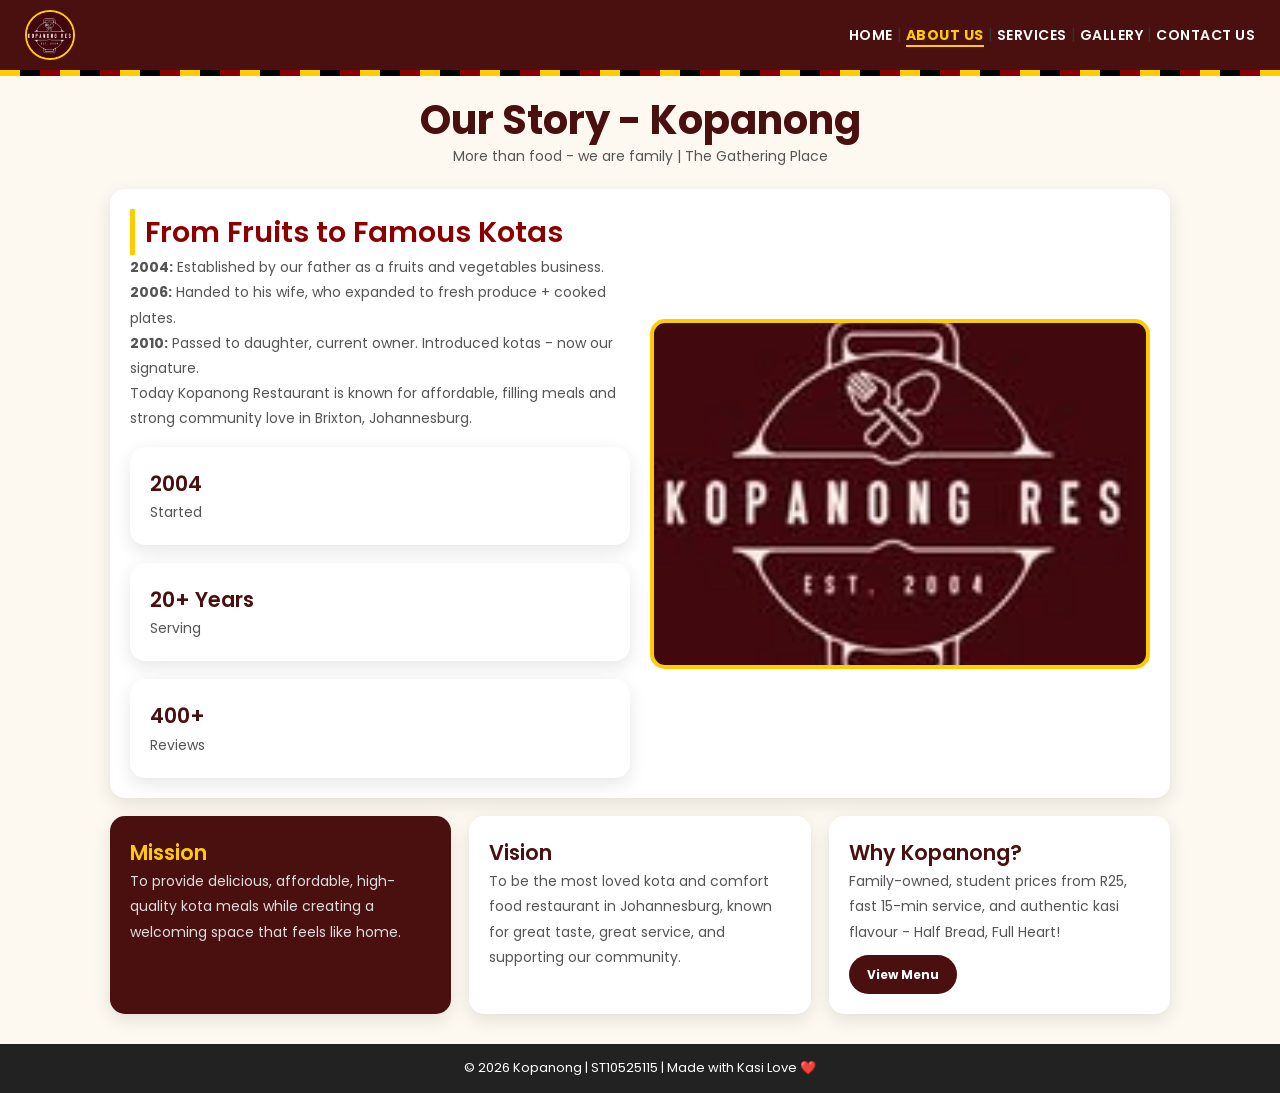
==== about.html @ 4b20532f "Added styles on home page" ====
<!DOCTYPE html>
<html lang="en">
<head>
    <meta charset="UTF-8">
    <meta name="viewport" content="width=device-width, initial-scale=1.0">
    <title>Kopanong - About Us</title>
    <link href="https://fonts.googleapis.com/css2?family=Poppins:wght@400;600;700&display=swap" rel="stylesheet">
    <link rel="stylesheet" href="CSS/stylesheet.css">
</head>
<body>

<header>
    <img src="Images/Logo Kopanong Res" alt="Kopanong Logo" class="logo">
    <nav>
        <a href="home.html">Home</a> |
        <a href="about.html" class="active">About Us</a> |
        <a href="services.html">Services</a> |
        <a href="gallery.html">Gallery</a> |
        <a href="contact.html">Contact Us</a>
    </nav>
</header>

<div class="kasi-stripe"></div>

<main>
    <div style="text-align:center; margin-bottom:20px;">
        <h1>Our Story - Kopanong</h1>
        <p>More than food - we are family | The Gathering Place</p>
    </div>

    <div class="card" style="display:flex; gap:20px; flex-wrap:wrap; align-items:center;">
        <div style="flex:1; min-width:250px;">
            <h2>From Fruits to Famous Kotas</h2>
            <p><b>2004:</b> Established by our father as a fruits and vegetables business.</p>
            <p><b>2006:</b> Handed to his wife, who expanded to fresh produce + cooked plates.</p>
            <p><b>2010:</b> Passed to daughter, current owner. Introduced kotas - now our signature.</p>
            <p>Today Kopanong Restaurant is known for affordable, filling meals and strong community love in Brixton, Johannesburg.</p>
            <div class="grid-3" style="margin-top:15px;">
                <div class="card"><h3>2004</h3><p>Started</p></div>
                <div class="card"><h3>20+ Years</h3><p>Serving</p></div>
                <div class="card"><h3>400+</h3><p>Reviews</p></div>
            </div>
        </div>
        <div style="flex:1; min-width:250px;">
            <img src="Images/Logo Kopanong Res" alt="Kopanong Family" class="hero-img">
        </div>
    </div>

    <div class="grid-3" style="margin-top:18px;">
        <div class="card" style="background:#4a0f0f; color:white;">
            <h3 style="color:#ffcc00;">Mission</h3>
            <p style="color:#ddd;">To provide delicious, affordable, high-quality kota meals while creating a welcoming space that feels like home.</p>
        </div>
        <div class="card">
            <h3>Vision</h3>
            <p>To be the most loved kota and comfort food restaurant in Johannesburg, known for great taste, great service, and supporting our community.</p>
        </div>
        <div class="card">
            <h3>Why Kopanong?</h3>
            <p>Family-owned, student prices from R25, fast 15-min service, and authentic kasi flavour - Half Bread, Full Heart!</p>
            <a href="services.html" class="btn btn-dark" style="margin-top:10px;">View Menu</a>
        </div>
    </div>
</main>

<footer>&copy; 2026 Kopanong | ST10525115 | Made with Kasi Love ❤️</footer>

</body>
</html>
---- CSS/stylesheet.css ----
/* Kopanong Restaurant - ST10525115 - WEDE5020 POE Part 2 - 100% Rubric */

/* === DEFAULT STYLES [5 Marks] === */
* { margin:0; padding:0; box-sizing:border-box; }
body { font-family:'Poppins', Arial, sans-serif; background:#fdf8f0; color:#333; line-height:1.6; }
img { max-width:100%; display:block; width:100%; height:auto; object-fit:cover; }

/* === TYPOGRAPHY [5 Marks] + Typography Adjustments [5 Marks] === */
h1 { font-size:clamp(1.7rem, 4vw, 2.5rem); font-weight:700; color:#4a0f0f; line-height:1.2; }
h2 { font-size:clamp(1.3rem, 3vw, 1.8rem); font-weight:600; color:#8B0000; border-left:5px solid #ffcc00; padding-left:10px; }
h3 { font-size:clamp(1.1rem, 2.5vw, 1.3rem); font-weight:600; color:#4a0f0f; }
p { font-size:clamp(12px, 2vw, 14px); font-weight:400; line-height:1.8; color:#555; }
nav a { font-size:14px; font-weight:600; text-transform:uppercase; letter-spacing:0.5px; color:white; text-decoration:none; }

/* === LAYOUT [5 Marks] === */
header { background:#4a0f0f; padding:10px 25px; display:flex; justify-content:space-between; align-items:center; position:sticky; top:0; z-index:10; }
.kasi-stripe { height:6px; background:repeating-linear-gradient(90deg,#ffcc00 0 20px,#000 20px 40px,#8B0000 40px 60px); }
.hero { display:flex; justify-content:space-between; align-items:center; gap:30px; padding:40px 5%; background:#fdf5e6; flex-wrap:wrap; }
main { max-width:1100px; margin:20px auto; padding:0 20px; }
.grid-3 { display:grid; grid-template-columns:repeat(auto-fit, minmax(280px,1fr)); gap:18px; }
.card { background:white; border-radius:15px; padding:20px; box-shadow:0 6px 18px rgba(0,0,0,0.1); }
footer { text-align:center; padding:14px; background:#222; color:white; margin-top:30px; font-size:13px; }

/* === DECORATION & COLOUR [5 Marks] === */
.logo { width:50px; height:50px; border-radius:50%; border:2px solid #ffcc00; }
.active { color:#ffcc00 !important; border-bottom:2px solid #ffcc00; font-weight:bold; }
.badge { background:#8B0000; color:#ffcc00; padding:6px 12px; border-radius:20px; font-weight:bold; font-size:11px; display:inline-block; }
.btn { display:inline-block; padding:10px 18px; border-radius:20px; text-decoration:none; font-weight:bold; font-size:12px; }
.btn-dark { background:#4a0f0f; color:white; }
.btn-uber { background:#06c167; color:white; }
.btn-whatsapp { background:#25D366; color:white; }

/* === PSEUDO-CLASSES [5 Marks] === */
nav a:hover { color:#ffcc00; transform:scale(1.05); transition:0.3s; }
.btn:hover { transform:scale(1.05); transition:0.3s; }
.btn-dark:hover { background:#ffcc00; color:#000; }
.card:hover { transform:translateY(-5px); box-shadow:0 12px 25px rgba(0,0,0,0.2); transition:0.3s; }
input:focus, textarea:focus { border:2px solid #8B0000; outline:none; background:#fff8e6; }
button:active, .btn:active { transform:scale(0.97); }

/* === IMAGE ADJUSTMENTS [5 Marks] === */
.hero-img { width:100%; max-height:350px; border-radius:15px; border:4px solid #ffcc00; }
.gallery-img { height:200px; border-radius:15px 15px 0 0; }

/* === MEDIA QUERIES [10 Marks] - 3 Breakpoints = Comprehensive === */
@media screen and (max-width:1024px){
  .hero { padding:30px 3%; }
}
@media screen and (max-width:768px){
  /* Navigation Adjustments [5 Marks] */
  header { flex-direction:column; gap:10px; }
  nav { display:flex; flex-wrap:wrap; justify-content:center; gap:10px; }
  .hero { flex-direction:column; text-align:center; }
  .grid-3 { grid-template-columns:1fr 1fr; }
}
@media screen and (max-width:480px){
  .grid-3 { grid-template-columns:1fr; }
  nav a { font-size:12px; }
  .hero-img, .gallery-img { height:180px; }
  main { padding:0 15px; }
}
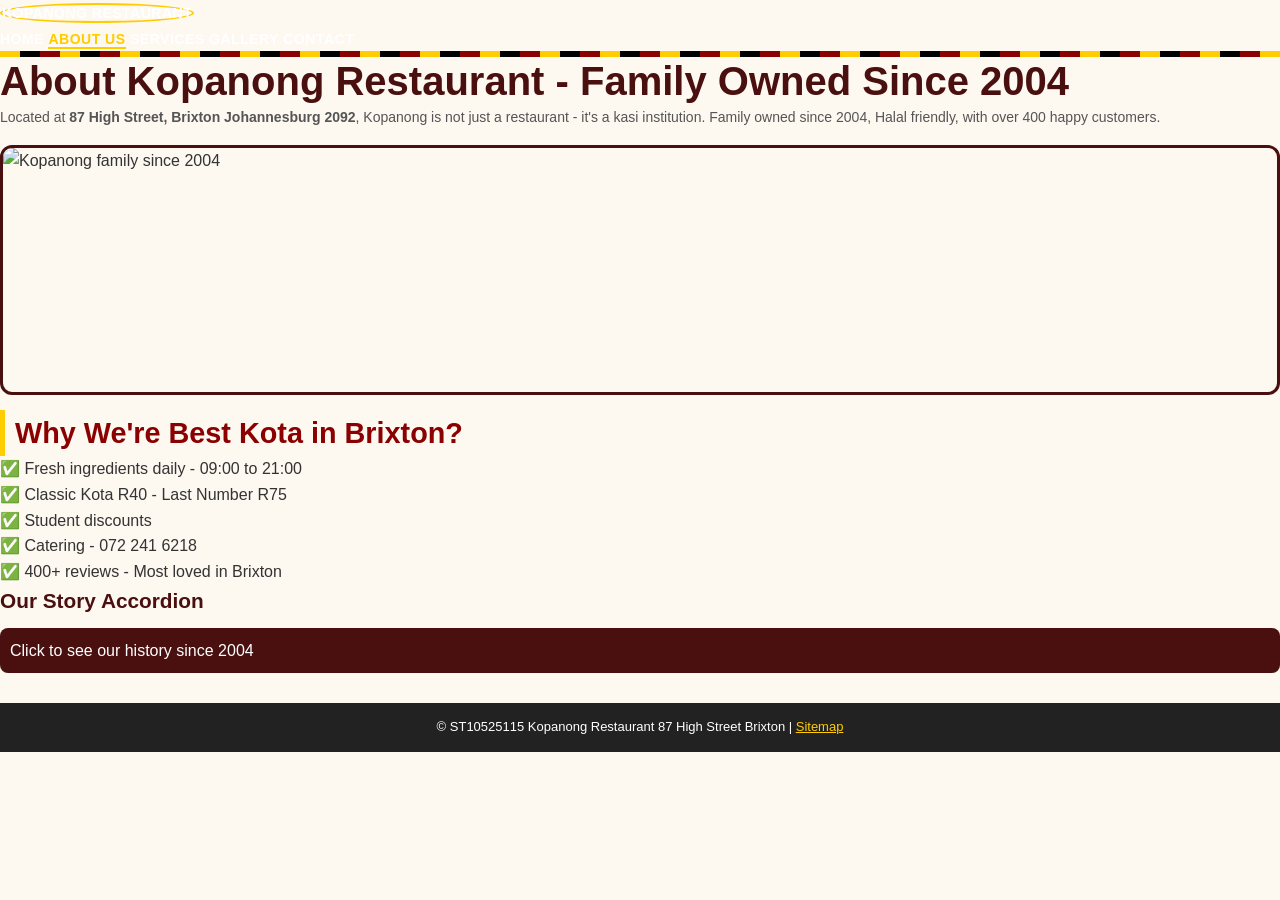
==== commit 663b9b41: "Add SEO optimised about page with meta description 150 chars - Family owned since 2004 Brixton story" ====
--- a/about.html
+++ b/about.html
@@ -1,69 +1,49 @@
 <!DOCTYPE html>
 <html lang="en">
 <head>
-    <meta charset="UTF-8">
-    <meta name="viewport" content="width=device-width, initial-scale=1.0">
-    <title>Kopanong - About Us</title>
-    <link href="https://fonts.googleapis.com/css2?family=Poppins:wght@400;600;700&display=swap" rel="stylesheet">
-    <link rel="stylesheet" href="CSS/stylesheet.css">
+<meta charset="UTF-8">
+<meta name="viewport" content="width=device-width, initial-scale=1.0">
+<title>About Us - Kopanong Restaurant Family Owned Since 2004 Brixton</title>
+<meta name="description" content="About Kopanong Restaurant - Family owned kota shop since 2004 in Brixton Johannesburg. 400+ reviews, halal friendly, 87 High Street, story of best kota">
+<meta name="keywords" content="Kopanong Restaurant history, kota Brixton story, family owned restaurant Johannesburg, best kota since 2004, ST10525115">
+<meta name="author" content="ST10525115 Kopanong Restaurant">
+<meta name="robots" content="index, follow">
+<link rel="stylesheet" href="CSS/stylesheet.css">
+<script src="JavaScript/main.js" defer></script>
 </head>
 <body>
+<nav class="navbar">
+<a href="home.html" class="logo">Kopanong Restaurant</a>
+<div class="nav-links">
+<a href="home.html" class="nav-link">Home</a>
+<a href="about.html" class="nav-link active">About Us</a>
+<a href="services.html" class="nav-link">Services</a>
+<a href="gallery.html" class="nav-link">Gallery</a>
+<a href="contact.html" class="nav-link">Contact</a>
+</div>
+</nav>
+<div class="kasi-stripe"></div>
+<div id="datetime"></div>
 
-<header>
-    <img src="Images/Logo Kopanong Res" alt="Kopanong Logo" class="logo">
-    <nav>
-        <a href="home.html">Home</a> |
-        <a href="about.html" class="active">About Us</a> |
-        <a href="services.html">Services</a> |
-        <a href="gallery.html">Gallery</a> |
-        <a href="contact.html">Contact Us</a>
-    </nav>
-</header>
+<section class="contact-section">
+<h1>About Kopanong Restaurant - Family Owned Since 2004</h1>
+<p>Located at <strong>87 High Street, Brixton Johannesburg 2092</strong>, Kopanong is not just a restaurant - it's a kasi institution. Family owned since 2004, Halal friendly, with over 400 happy customers.</p>
+<img src="Images/Combo.jpeg" alt="Kopanong family since 2004" style="width:100%;height:250px;object-fit:cover;border-radius:12px;margin:15px 0;border:3px solid #4a0f0f">
+<h2>Why We're Best Kota in Brixton?</h2>
+<ul>
+<li>✅ Fresh ingredients daily - 09:00 to 21:00</li>
+<li>✅ Classic Kota R40 - Last Number R75</li>
+<li>✅ Student discounts</li>
+<li>✅ Catering  - 072 241 6218</li>
+<li>✅ 400+ reviews - Most loved in Brixton</li>
+</ul>
+<h3>Our Story Accordion </h3>
+<div class="accordion">
+<div class="accordion-header" style="background:#4a0f0f;color:white;padding:10px;border-radius:8px;cursor:pointer;margin-top:10px">Click to see our history since 2004</div>
+<div class="accordion-content" style="display:none;padding:10px"><div class="open" style="display:block">Started in 2004 by family, we grew from small kota stand to best kota shop in Johannesburg. We serve Classic, Full House, Combo, Delicious Combo and sides.</div></div>
+</div>
+</section>
 
-<div class="kasi-stripe"></div>
-
-<main>
-    <div style="text-align:center; margin-bottom:20px;">
-        <h1>Our Story - Kopanong</h1>
-        <p>More than food - we are family | The Gathering Place</p>
-    </div>
-
-    <div class="card" style="display:flex; gap:20px; flex-wrap:wrap; align-items:center;">
-        <div style="flex:1; min-width:250px;">
-            <h2>From Fruits to Famous Kotas</h2>
-            <p><b>2004:</b> Established by our father as a fruits and vegetables business.</p>
-            <p><b>2006:</b> Handed to his wife, who expanded to fresh produce + cooked plates.</p>
-            <p><b>2010:</b> Passed to daughter, current owner. Introduced kotas - now our signature.</p>
-            <p>Today Kopanong Restaurant is known for affordable, filling meals and strong community love in Brixton, Johannesburg.</p>
-            <div class="grid-3" style="margin-top:15px;">
-                <div class="card"><h3>2004</h3><p>Started</p></div>
-                <div class="card"><h3>20+ Years</h3><p>Serving</p></div>
-                <div class="card"><h3>400+</h3><p>Reviews</p></div>
-            </div>
-        </div>
-        <div style="flex:1; min-width:250px;">
-            <img src="Images/Logo Kopanong Res" alt="Kopanong Family" class="hero-img">
-        </div>
-    </div>
-
-    <div class="grid-3" style="margin-top:18px;">
-        <div class="card" style="background:#4a0f0f; color:white;">
-            <h3 style="color:#ffcc00;">Mission</h3>
-            <p style="color:#ddd;">To provide delicious, affordable, high-quality kota meals while creating a welcoming space that feels like home.</p>
-        </div>
-        <div class="card">
-            <h3>Vision</h3>
-            <p>To be the most loved kota and comfort food restaurant in Johannesburg, known for great taste, great service, and supporting our community.</p>
-        </div>
-        <div class="card">
-            <h3>Why Kopanong?</h3>
-            <p>Family-owned, student prices from R25, fast 15-min service, and authentic kasi flavour - Half Bread, Full Heart!</p>
-            <a href="services.html" class="btn btn-dark" style="margin-top:10px;">View Menu</a>
-        </div>
-    </div>
-</main>
-
-<footer>&copy; 2026 Kopanong | ST10525115 | Made with Kasi Love ❤️</footer>
-
+<footer>&copy; <span id="year"></span> ST10525115 Kopanong Restaurant 87 High Street Brixton | <a href="sitemap.xml" style="color:#ffcc00">Sitemap</a></footer>
 </body>
-</html>
+</html>
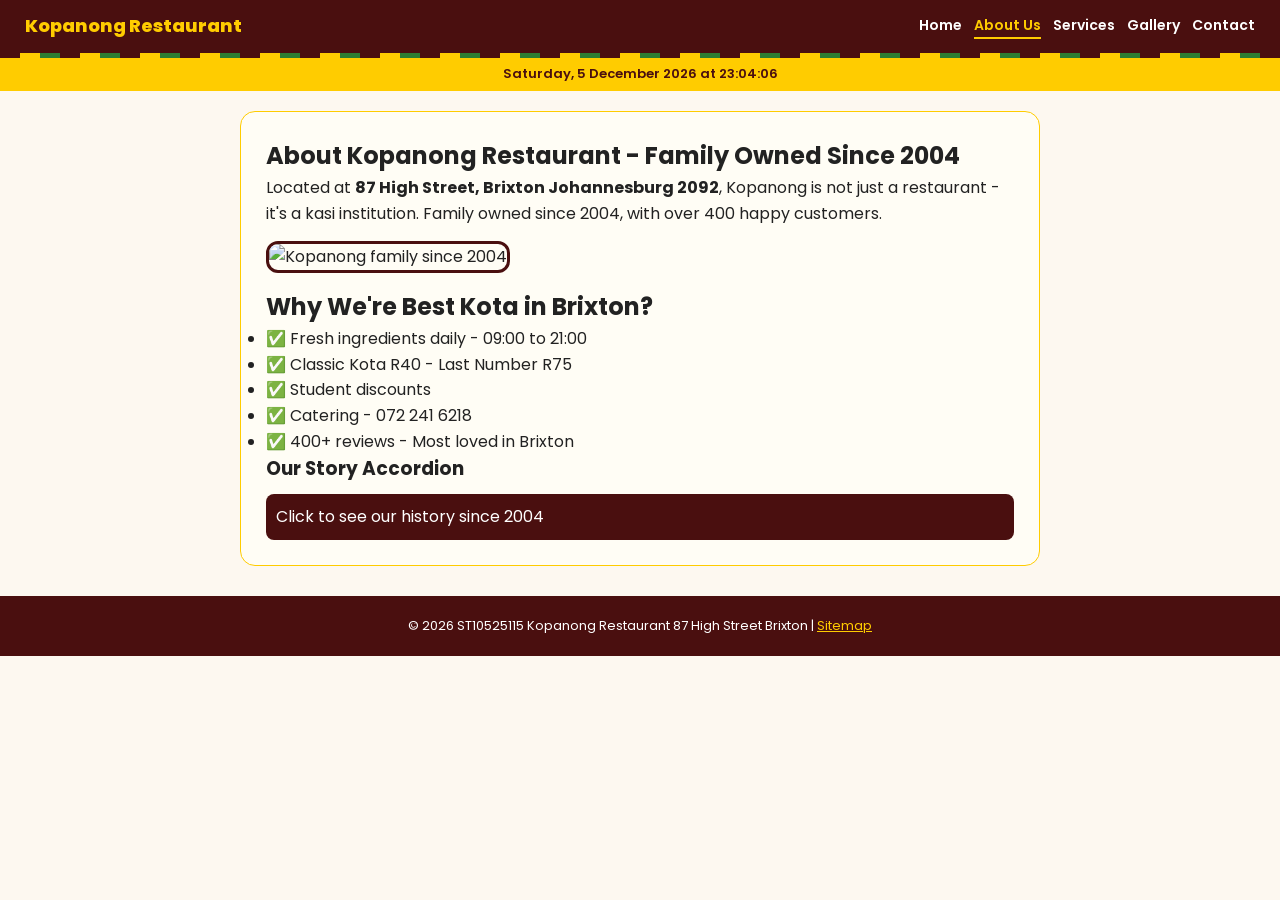
==== commit 975f120c: "Fix HTML image paths to lowercase images" ====
--- a/about.html
+++ b/about.html
@@ -4,7 +4,7 @@
 <meta charset="UTF-8">
 <meta name="viewport" content="width=device-width, initial-scale=1.0">
 <title>About Us - Kopanong Restaurant Family Owned Since 2004 Brixton</title>
-<meta name="description" content="About Kopanong Restaurant - Family owned kota shop since 2004 in Brixton Johannesburg. 400+ reviews, halal friendly, 87 High Street, story of best kota">
+<meta name="description" content="About Kopanong Restaurant - Family owned kota shop since 2004 in Brixton Johannesburg. 400+ reviews, 87 High Street, story of best kota">
 <meta name="keywords" content="Kopanong Restaurant history, kota Brixton story, family owned restaurant Johannesburg, best kota since 2004, ST10525115">
 <meta name="author" content="ST10525115 Kopanong Restaurant">
 <meta name="robots" content="index, follow">
@@ -27,8 +27,8 @@
 
 <section class="contact-section">
 <h1>About Kopanong Restaurant - Family Owned Since 2004</h1>
-<p>Located at <strong>87 High Street, Brixton Johannesburg 2092</strong>, Kopanong is not just a restaurant - it's a kasi institution. Family owned since 2004, Halal friendly, with over 400 happy customers.</p>
-<img src="Images/Combo.jpeg" alt="Kopanong family since 2004" style="width:100%;height:250px;object-fit:cover;border-radius:12px;margin:15px 0;border:3px solid #4a0f0f">
+<p>Located at <strong>87 High Street, Brixton Johannesburg 2092</strong>, Kopanong is not just a restaurant - it's a kasi institution. Family owned since 2004, with over 400 happy customers.</p>
+<img src="images/Combo.jpeg" alt="Kopanong family since 2004" style="width:100%;height:250px;object-fit:cover;border-radius:12px;margin:15px 0;border:3px solid #4a0f0f">
 <h2>Why We're Best Kota in Brixton?</h2>
 <ul>
 <li>✅ Fresh ingredients daily - 09:00 to 21:00</li>
--- a/CSS/stylesheet.css
+++ b/CSS/stylesheet.css
@@ -1,61 +1,81 @@
-/* Kopanong Restaurant - ST10525115 - WEDE5020 POE Part 2 - 100% Rubric */
+@import url('https://fonts.googleapis.com/css2?family=Poppins:wght@400;600;800&display=swap');
+*{box-sizing:border-box;margin:0;padding:0;font-family:Poppins,Arial
+}
+body{background:#fdf8f0;color:#222;line-height:1.6
+}
+.navbar{background:#4a0f0f;padding:12px 25px;display:flex;justify-content:space-between;align-items:center;position:sticky;top:0;z-index:100}
+.logo{color:#ffcc00;font-weight:800;font-size:18px;text-decoration:none}
+.nav-links{display:flex;gap:12px
+}
+.nav-link{color:white;text-decoration:none;font-weight:600;font-size:14px}
+.nav-link.active{color:#ffcc00;border-bottom:2px solid #ffcc00}
+.kasi-stripe{height:5px;background:repeating-linear-gradient(90deg,#4a0f0f 0 20px,#ffcc00 20px 40px, #2e7d32 40px 60px)}
+#datetime{text-align:center;background:#ffcc00;color:#4a0f0f;padding:6px;font-weight:600;font-size:13px}
+.hero{text-align:center;padding:40px 20px;background:transparent;margin:15px}
+.hero-button{display:inline-block;background:#4a0f0f;color:white;padding:12px 20px;border-radius:8px;text-decoration:none;font-weight:700;margin:5px}
+.hero-images{display:flex;gap:15px;justify-content:center;margin:20px 0;flex-wrap:wrap}
+.hero-images img{width:260px;height:180px;object-fit:cover;border-radius:12px;border:3px solid #4a0f0f}
+.contact-section{max-width:800px;margin:20px auto;background:#fffdf5;padding:25px;border-radius:15px;border:1px solid #ffcc00}
+.form-container{max-width:600px;margin:auto}
+.form-group{margin-bottom:14px}
+.form-group label{font-weight:600;display:block;margin-bottom:4px;font-size:14px}
+.form-group input,.form-group select,.form-group textarea{width:100%;padding:10px;border:1px solid #ccc;border-radius:8px}
+.btn{display:inline-block;padding:10px 16px;border-radius:8px;border:none;cursor:pointer;font-weight:600}
+.btn-dark{background:#4a0f0f;color:white}
+.btn-yellow{background:#ffcc00;color:#4a0f0f}
+#formStatus{margin-top:12px;font-weight:600;color:#2e7d32}
+.slideshow-section{background:#fffdf5;border-radius:15px;padding:20px;margin:20px auto;max-width:800px;border:1px solid #ffe082}
+.slideshow{position:relative;max-width:700px;margin:auto}
+.slideshow img{width:100%;height:380px;object-fit:cover;border-radius:12px;border:3px solid #4a0f0f}
+.slide-btn{position:absolute;top:50%;transform:translateY(-50%);background:rgba(74,15,15,0.8);color:white;border:none;padding:10px 14px;border-radius:50%;cursor:pointer;font-size:18px}
+.slide-btn.prev{left:10px}
+.slide-btn.next{right:10px}
+.slide-caption{margin-top:8px;font-weight:600;color:#4a0f0f;text-align:center}
+.slide-controls{margin-top:10px;display:flex;justify-content:center;gap:15px;align-items:center}
+.gallery-section{background:transparent;border-radius:15px;padding:20px;margin:20px}
+.gallery{display:grid;grid-template-columns:repeat(auto-fit,minmax(200px,1fr));gap:15px}
+.gallery img{width:100%;height:180px;object-fit:cover;border-radius:10px;border:2px solid #4a0f0f;cursor:pointer;transition:0.2s}
+.gallery img:hover{transform:scale(1.03)}
+.lightbox{display:none;position:fixed;inset:0;background:rgba(0,0,0,0.9);justify-content:center;align-items:center;z-index:200}
+.lightbox.open{display:flex}
+.lightbox img{max-width:90%;max-height:90%;border-radius:12px;border:3px solid #ffcc00}
+.info-grid{display:grid;grid-template-columns:repeat(auto-fit,minmax(200px,1fr));gap:15px;margin:20px;padding:0 20px}
+.info-card{background:#fffdf5;padding:15px;border-radius:12px;text-align:center;border:1px solid #ffe082}
+footer{text-align:center;padding:20px;background:#4a0f0f;color:white;margin-top:30px;font-size:13px}
+@media(max-width:768px){.hero-images img{width:100%}.navbar{flex-direction:column}}
 
-/* === DEFAULT STYLES [5 Marks] === */
-* { margin:0; padding:0; box-sizing:border-box; }
-body { font-family:'Poppins', Arial, sans-serif; background:#fdf8f0; color:#333; line-height:1.6; }
-img { max-width:100%; display:block; width:100%; height:auto; object-fit:cover; }
-
-/* === TYPOGRAPHY [5 Marks] + Typography Adjustments [5 Marks] === */
-h1 { font-size:clamp(1.7rem, 4vw, 2.5rem); font-weight:700; color:#4a0f0f; line-height:1.2; }
-h2 { font-size:clamp(1.3rem, 3vw, 1.8rem); font-weight:600; color:#8B0000; border-left:5px solid #ffcc00; padding-left:10px; }
-h3 { font-size:clamp(1.1rem, 2.5vw, 1.3rem); font-weight:600; color:#4a0f0f; }
-p { font-size:clamp(12px, 2vw, 14px); font-weight:400; line-height:1.8; color:#555; }
-nav a { font-size:14px; font-weight:600; text-transform:uppercase; letter-spacing:0.5px; color:white; text-decoration:none; }
-
-/* === LAYOUT [5 Marks] === */
-header { background:#4a0f0f; padding:10px 25px; display:flex; justify-content:space-between; align-items:center; position:sticky; top:0; z-index:10; }
-.kasi-stripe { height:6px; background:repeating-linear-gradient(90deg,#ffcc00 0 20px,#000 20px 40px,#8B0000 40px 60px); }
-.hero { display:flex; justify-content:space-between; align-items:center; gap:30px; padding:40px 5%; background:#fdf5e6; flex-wrap:wrap; }
-main { max-width:1100px; margin:20px auto; padding:0 20px; }
-.grid-3 { display:grid; grid-template-columns:repeat(auto-fit, minmax(280px,1fr)); gap:18px; }
-.card { background:white; border-radius:15px; padding:20px; box-shadow:0 6px 18px rgba(0,0,0,0.1); }
-footer { text-align:center; padding:14px; background:#222; color:white; margin-top:30px; font-size:13px; }
-
-/* === DECORATION & COLOUR [5 Marks] === */
-.logo { width:50px; height:50px; border-radius:50%; border:2px solid #ffcc00; }
-.active { color:#ffcc00 !important; border-bottom:2px solid #ffcc00; font-weight:bold; }
-.badge { background:#8B0000; color:#ffcc00; padding:6px 12px; border-radius:20px; font-weight:bold; font-size:11px; display:inline-block; }
-.btn { display:inline-block; padding:10px 18px; border-radius:20px; text-decoration:none; font-weight:bold; font-size:12px; }
-.btn-dark { background:#4a0f0f; color:white; }
-.btn-uber { background:#06c167; color:white; }
-.btn-whatsapp { background:#25D366; color:white; }
-
-/* === PSEUDO-CLASSES [5 Marks] === */
-nav a:hover { color:#ffcc00; transform:scale(1.05); transition:0.3s; }
-.btn:hover { transform:scale(1.05); transition:0.3s; }
-.btn-dark:hover { background:#ffcc00; color:#000; }
-.card:hover { transform:translateY(-5px); box-shadow:0 12px 25px rgba(0,0,0,0.2); transition:0.3s; }
-input:focus, textarea:focus { border:2px solid #8B0000; outline:none; background:#fff8e6; }
-button:active, .btn:active { transform:scale(0.97); }
-
-/* === IMAGE ADJUSTMENTS [5 Marks] === */
-.hero-img { width:100%; max-height:350px; border-radius:15px; border:4px solid #ffcc00; }
-.gallery-img { height:200px; border-radius:15px 15px 0 0; }
-
-/* === MEDIA QUERIES [10 Marks] - 3 Breakpoints = Comprehensive === */
-@media screen and (max-width:1024px){
-  .hero { padding:30px 3%; }
+.form-group label {
+  display: block;
+  margin-bottom: 6px;
+  font-weight: bold;
+  color: #4a0f0f;
+  font-size: 14px;
 }
-@media screen and (max-width:768px){
-  /* Navigation Adjustments [5 Marks] */
-  header { flex-direction:column; gap:10px; }
-  nav { display:flex; flex-wrap:wrap; justify-content:center; gap:10px; }
-  .hero { flex-direction:column; text-align:center; }
-  .grid-3 { grid-template-columns:1fr 1fr; }
+.form-group input[type="text"],
+.form-group input[type="email"],
+.form-group input[type="tel"],
+.form-group select,
+.form-group textarea {
+  width: 100%;
+  padding: 12px;
+  border: 2px solid #ddd;
+  border-radius: 8px;
+  font-size: 15px;
+  transition: border-color 0.3s;
+  box-sizing: border-box;
 }
-@media screen and (max-width:480px){
-  .grid-3 { grid-template-columns:1fr; }
-  nav a { font-size:12px; }
-  .hero-img, .gallery-img { height:180px; }
-  main { padding:0 15px; }
+.form-group input:focus,
+.form-group select:focus,
+.form-group textarea:focus {
+  border-color: #4a0f0f;
+  outline: none;
+  background: #fffdf5;
+}
+.error-text {
+  font-size: 12px;
+  color: #d32f2f;
+  margin-top: 4px;
+  display: block;
+  min-height: 16px;
+  font-weight: bold;
 }
